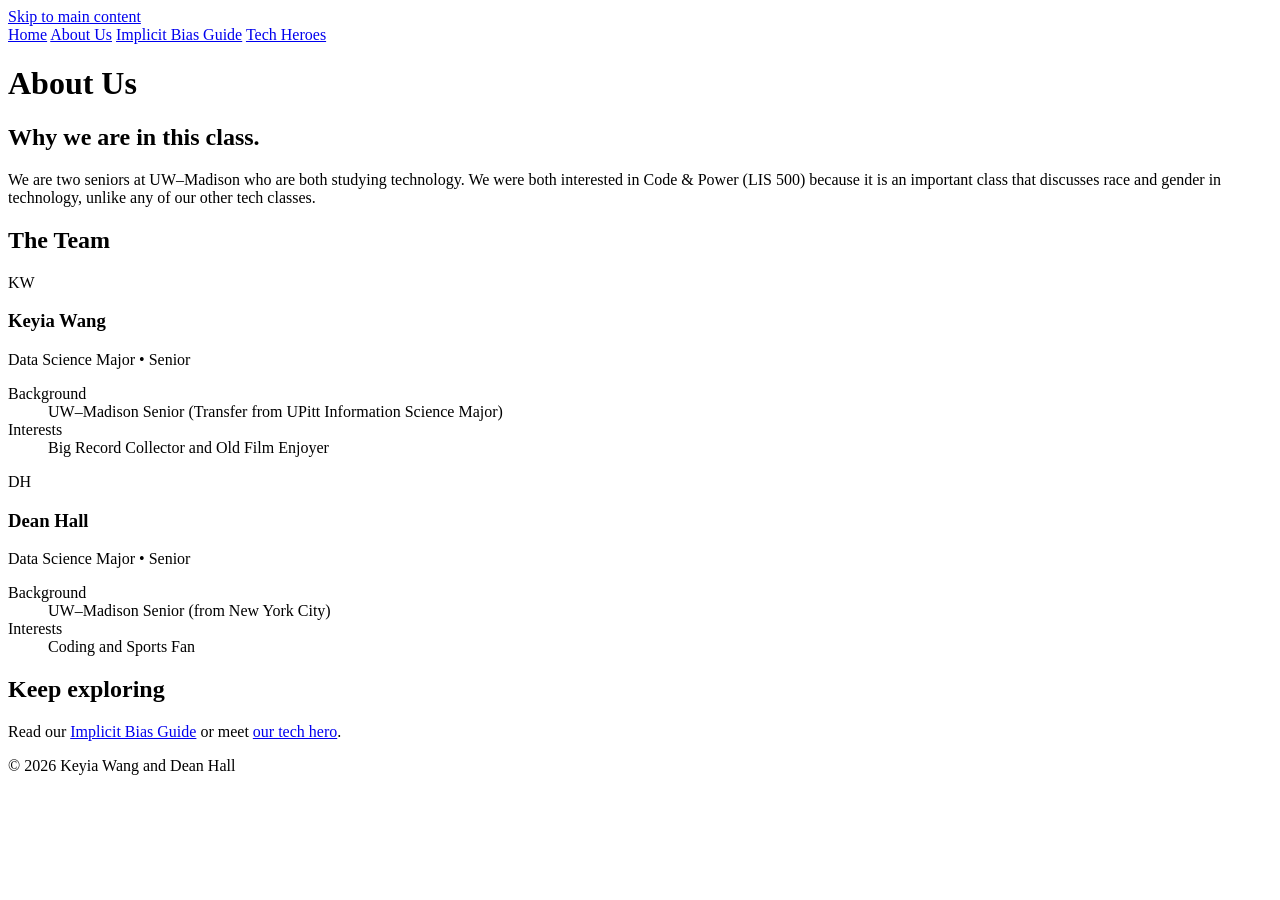
==== about.html @ 8065742a "about us" ====
<!DOCTYPE html>
<html lang="en">
<head>
    <meta charset="UTF-8">
    <meta name="viewport" content="width=device-width, initial-scale=1.0">
    <title>About Us | Project 2</title>
    <link href="https://fonts.googleapis.com/css2?family=Fraunces:wght@600;700&family=Inter:wght@400;600&display=swap" rel="stylesheet">
    <link rel="stylesheet" href="stylepage.css">

    <!-- This is an about us page, which is based off of the videos that we created for our project 1.
         I tried to seperate the data into two parts. One that is a short piece about things that both of us
         have in common, and why we are taking the class. And a second part that is for each person indivually.
         I used the same head, navigation, and footer as every other page, so that it feels consistent to the other pages.
         In this page, I used h1 as the page title, and h2 +3 for the additional sections. DH
    -->

    <!-- I updated this about us page to make our profiles look more organized for the final submission.
         I kept the two parts that Dean set up, including the shared paragraph about our class and each of our original bios.
         Instead of plain text blocks, I wrapped our bios into a two-column responsive card grid with avatar initials.
         I kept the same head, navigation, and footer so it stays consistent with the rest of the site.
         In this page, I kept h1 as the title, and used h2 and h3 along with article tags for the team cards. KW
    -->
</head>

<body>
    <a class="skip-link" href="#main">Skip to main content</a>
    <nav aria-label="Main navigation">
        <a href="index.html">Home</a>
        <a href="about.html" aria-current="page">About Us</a>
        <a href="resources.html">Implicit Bias Guide</a>
        <a href="tech-heroes.html">Tech Heroes</a>
    </nav>

<!-- The skip link wasn’t working before because there was no `main` ID. I added it, and now keyboard users can skip straight to the main content. KW -->
    <main id="main">
        <h1>About Us</h1>

        <!-- Fixed the types, style, and heading of this intro paragraph DH -->
        <h2>Why we are in this class.</h2>
        <p>We are two seniors at UW&ndash;Madison who are both studying technology.
           We were both interested in Code &amp; Power (LIS 500) because it is an important class that discusses race and gender in technology,
           unlike any of our other tech classes.</p>

        <h2>The Team</h2>

        <div class="team-grid">
            <!--This is Keyia Wang's Profile Card (KW) -->
                <article class="profile-card" aria-labelledby="member-kw">
                    <div class="profile-header">
                        <div class="avatar avatar-kw" aria-hidden="true">KW</div>
                        <div>
                            <h3 id="member-kw">Keyia Wang</h3>
                            <p class="member-role">Data Science Major &bull; Senior</p>
                        </div>
                    </div>
                    <dl class="profile-meta">
                        <dt>Background</dt>
                        <dd>UW&ndash;Madison Senior (Transfer from UPitt Information Science Major)</dd>
                        <dt>Interests</dt>
                        <dd>Big Record Collector and Old Film Enjoyer</dd>
                    </dl>
                </article>

                <!--This is Dean Hall's Profile Card (KW)-->
                <article class="profile-card" aria-labelledby="member-dh">
                    <div class="profile-header">
                        <div class="avatar avatar-dh" aria-hidden="true">DH</div>
                        <div>
                            <h3 id="member-dh">Dean Hall</h3>
                            <p class="member-role">Data Science Major &bull; Senior</p>
                        </div>
                    </div>
                    <dl class="profile-meta">
                        <dt>Background</dt>
                        <dd>UW&ndash;Madison Senior (from New York City)</dd>
                        <dt>Interests</dt>
                        <dd>Coding and Sports Fan</dd>
                    </dl>
                </article>
            </div>

            <!-- Added a keep exploring option, to make it easier for visitors to go to a different page. DH -->
            <h2>Keep exploring</h2>
            <p>Read our <a href="resources.html">Implicit Bias Guide</a> or meet <a href="tech-heroes.html">our tech hero</a>.</p>

    </main>

    <footer>
        <p>&copy; 2026 Keyia Wang and Dean Hall</p>
    </footer>
</body>
</html>
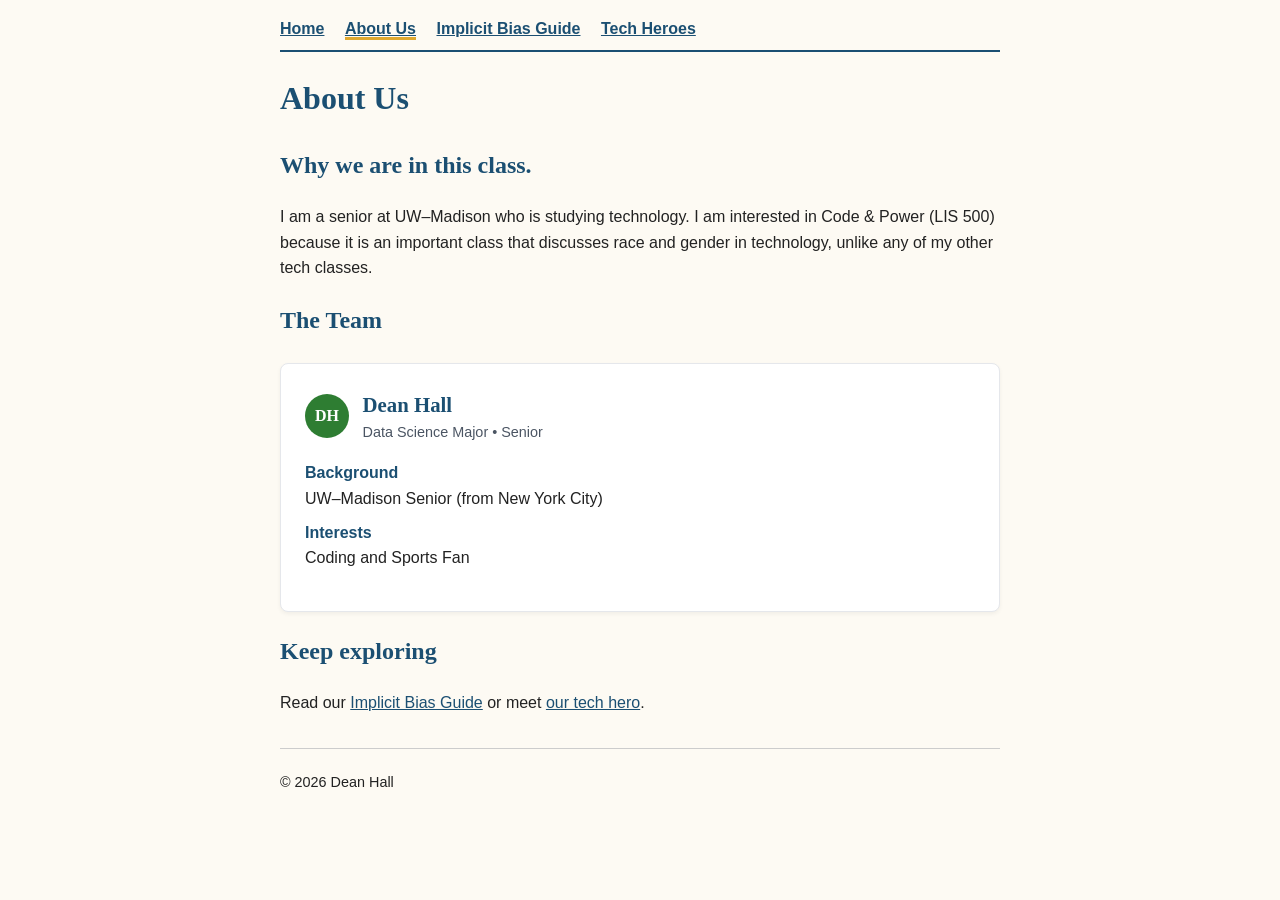
==== commit bfc2f79c: "Update about.html" ====
--- a/about.html
+++ b/about.html
@@ -37,31 +37,14 @@
 
         <!-- Fixed the types, style, and heading of this intro paragraph DH -->
         <h2>Why we are in this class.</h2>
-        <p>We are two seniors at UW&ndash;Madison who are both studying technology.
-           We were both interested in Code &amp; Power (LIS 500) because it is an important class that discusses race and gender in technology,
-           unlike any of our other tech classes.</p>
+        <p>I am a senior at UW&ndash;Madison who is studying technology.
+           I am interested in Code &amp; Power (LIS 500) because it is an important class that discusses race and gender in technology,
+           unlike any of my other tech classes.</p>
 
         <h2>The Team</h2>
 
         <div class="team-grid">
-            <!--This is Keyia Wang's Profile Card (KW) -->
-                <article class="profile-card" aria-labelledby="member-kw">
-                    <div class="profile-header">
-                        <div class="avatar avatar-kw" aria-hidden="true">KW</div>
-                        <div>
-                            <h3 id="member-kw">Keyia Wang</h3>
-                            <p class="member-role">Data Science Major &bull; Senior</p>
-                        </div>
-                    </div>
-                    <dl class="profile-meta">
-                        <dt>Background</dt>
-                        <dd>UW&ndash;Madison Senior (Transfer from UPitt Information Science Major)</dd>
-                        <dt>Interests</dt>
-                        <dd>Big Record Collector and Old Film Enjoyer</dd>
-                    </dl>
-                </article>
-
-                <!--This is Dean Hall's Profile Card (KW)-->
+                            <!--This is Dean Hall's Profile Card (KW)-->
                 <article class="profile-card" aria-labelledby="member-dh">
                     <div class="profile-header">
                         <div class="avatar avatar-dh" aria-hidden="true">DH</div>
@@ -86,7 +69,7 @@
     </main>
 
     <footer>
-        <p>&copy; 2026 Keyia Wang and Dean Hall</p>
+        <p>&copy; 2026 Dean Hall</p>
     </footer>
 </body>
 </html>
--- a/stylepage.css
+++ b/stylepage.css
@@ -0,0 +1,410 @@
+body {
+    font-family: "Inter", Arial, sans-serif;
+    max-width: 45rem;
+    margin: 0 auto;
+    padding: 1rem;
+    line-height: 1.6;
+    color: #222222;
+    background: #fdfaf3;
+}
+
+h1, h2, h3 {
+    color: #1b4f72;
+    font-family: "Fraunces", Georgia, serif;
+}
+
+a {
+    color: #1b4f72;
+}
+
+a:focus {
+    outline: 3px solid #e0a82e;
+}
+
+nav {
+    border-bottom: 2px solid #1b4f72;
+    padding-bottom: 0.5rem;
+    margin-bottom: 1rem;
+}
+
+nav a {
+    margin-right: 1rem;
+    font-weight: bold;
+}
+
+img {
+    max-width: 100%;
+    height: auto;
+}
+
+/* The thin light gray line at the bottom of the page serves as a separator between the footer and the rest of the content. There is also a bit of extra space above the footer line. The text in the footer is displayed in a smaller font size than the rest of the content, since the copyright information is less important than the content above it. The page now looks more organized. KW */
+footer {
+    border-top: 1px solid #cccccc;
+    margin-top: 2rem;
+    padding-top: 0.5rem;
+    font-size: 0.9rem;
+}
+/* In hovering over a link, the background of the text changes to a light yellow color, and the text itself turns black. This highlights the link further so it’s more noticeable and clearly indicates that it can be clicked. It also serves a purpose by enabling users to know where on the page they are clicking. KW */
+a:hover { background: #fdf0c8; color: #000000; }
+   nav a:hover { border-bottom: 3px solid #e0a82e; }
+   nav a[aria-current="page"] { border-bottom: 3px solid #e0a82e; }
+   img { border-radius: 0.75rem; transition: transform 0.2s ease; }
+   img:hover { transform: scale(1.03); }
+   iframe { max-width: 100%; }
+
+  /* The skip link is hidden off-screen and appears when someone presses Tab, so keyboard users can skip the navigation and go directly to the main content. KW */
+.skip-link { position: absolute; left: 0.5rem; top: -3rem; background: #1b4f72; color: #ffffff; padding: 0.5rem 1rem; }
+   .skip-link:focus { top: 0.5rem; }
+
+ /* Styled the team section into responsive cards instead of plain text blocks.
+   Added a simple 2-column grid and subtle shadow/hover effects.
+   Kept all of our original bio text intact. KW */
+
+.team-grid {
+    display: grid;
+    grid-template-columns: repeat(auto-fit, minmax(280px, 1fr));
+    gap: 1.5rem;
+    margin-top: 1.5rem;
+}
+
+.profile-card {
+    background: #ffffff;
+    border: 1px solid #e5e7eb;
+    border-radius: 8px;
+    padding: 1.5rem;
+    box-shadow: 0 2px 4px rgba(0, 0, 0, 0.05);
+    transition: transform 0.2s ease, box-shadow 0.2s ease;
+}
+
+.profile-card:hover {
+    transform: translateY(-3px);
+    box-shadow: 0 6px 12px rgba(0, 0, 0, 0.08);
+}
+
+.profile-header {
+    display: flex;
+    align-items: center;
+    gap: 0.85rem;
+    margin-bottom: 1rem;
+}
+
+.profile-header h3 {
+    margin: 0;
+    font-size: 1.3rem;
+}
+
+/* Initials badges for our profile headers DH */
+.avatar {
+    width: 44px;
+    height: 44px;
+    border-radius: 50%;
+    display: flex;
+    align-items: center;
+    justify-content: center;
+    font-family: 'Fraunces', serif;
+    font-weight: 700;
+    font-size: 1rem;
+    color: #ffffff;
+}
+
+.avatar-kw {
+    background-color: #1b4f72;
+}
+
+.avatar-dh {
+    background-color: #2e7d32;
+}
+
+.bio-text {
+    line-height: 1.6;
+    color: #374151;
+    margin: 0;
+}
+
+/* I added these styles for the home page header and cards so they fit the new grid. KW */
+.home-hero {
+    margin-bottom: 2rem;
+    padding-bottom: 1rem;
+    border-bottom: 1px solid #e5e7eb;
+}
+
+.welcome-text {
+    font-size: 1.1rem;
+    color: #4b5563;
+    line-height: 1.6;
+}
+
+.home-member-card {
+    padding: 1.25rem;
+}
+
+.home-member-card .profile-header {
+    margin-bottom: 0;
+}
+
+/* I made the card links block elements and removed default underline so the cards look clean and clickable. KW */
+.card-link {
+    text-decoration: none;
+    color: inherit;
+    display: block;
+}
+
+.card-link:focus-visible {
+    outline: 2px solid #1b4f72;
+    border-radius: 8px;
+}
+
+
+/* I styled the resource guide into distinct topic cards with highlight boxes for takeaways. KW */
+.resource-hero {
+    margin-bottom: 2rem;
+    padding-bottom: 1rem;
+    border-bottom: 1px solid #e5e7eb;
+}
+
+.guide-intro {
+    font-size: 1.05rem;
+    color: #4b5563;
+    line-height: 1.6;
+}
+
+.resource-container {
+    display: flex;
+    flex-direction: column;
+    gap: 2rem;
+}
+
+.resource-card {
+    background: #ffffff;
+    border: 1px solid #e5e7eb;
+    border-radius: 8px;
+    padding: 1.75rem;
+    box-shadow: 0 2px 4px rgba(0, 0, 0, 0.05);
+}
+
+.resource-card h2 {
+    margin-top: 0;
+    color: #1b4f72;
+}
+
+.resource-takeaway {
+    background: #f8fafc;
+    border-left: 4px solid #1b4f72;
+    padding: 0.85rem 1.25rem;
+    margin: 1.25rem 0;
+    border-radius: 0 6px 6px 0;
+}
+
+.takeaway-title {
+    font-weight: 700;
+    color: #0f172a;
+    margin-bottom: 0.25rem;
+}
+
+.resource-takeaway p {
+    margin: 0;
+    font-size: 0.95rem;
+    color: #334155;
+    line-height: 1.5;
+}
+
+.resource-links {
+    margin-top: 1rem;
+}
+
+.links-title {
+    font-weight: 600;
+    color: #475569;
+    margin-bottom: 0.25rem;
+}
+
+.resource-links ul {
+    margin: 0.25rem 0 0 1.2rem;
+    padding: 0;
+}
+
+.resource-links li {
+    margin-bottom: 0.25rem;
+}
+
+
+/* I styled the Tech Heroes page so the photo and bio sit side-by-side on desktop screens.
+   Also added rounded corners and subtle shadow to the hero card and image. KW */
+
+.hero-page-header {
+    margin-bottom: 2rem;
+    padding-bottom: 1rem;
+    border-bottom: 1px solid #e5e7eb;
+}
+
+.hero-feature-card {
+    background: #ffffff;
+    border: 1px solid #e5e7eb;
+    border-radius: 8px;
+    padding: 2rem;
+    box-shadow: 0 2px 4px rgba(0, 0, 0, 0.05);
+}
+
+.hero-feature-card h2 {
+    margin-top: 0;
+    color: #1b4f72;
+    font-size: 1.6rem;
+}
+
+.hero-content-wrapper {
+    display: flex;
+    flex-wrap: wrap;
+    gap: 2rem;
+    align-items: flex-start;
+    margin-top: 1.25rem;
+}
+
+.hero-figure {
+    margin: 0;
+    flex: 0 0 auto;
+    max-width: 100%;
+}
+
+.hero-image {
+    display: block;
+    border-radius: 8px;
+    box-shadow: 0 4px 6px rgba(0, 0, 0, 0.08);
+    max-width: 100%;
+    height: auto;
+}
+
+.hero-figure figcaption {
+    font-size: 0.85rem;
+    color: #6b7280;
+    margin-top: 0.5rem;
+    font-style: italic;
+}
+
+.hero-bio-text {
+    flex: 1 1 320px;
+}
+
+/* The hero bio is several paragraphs, so each one gets space below it. DH */
+.hero-bio-text p {
+    margin: 0 0 1rem;
+    line-height: 1.7;
+    color: #374151;
+    font-size: 1rem;
+}
+
+.hero-bio-text p:last-child {
+    margin-bottom: 0;
+}
+
+.hero-links-box {
+    margin-top: 2rem;
+    padding-top: 1.5rem;
+    border-top: 1px solid #e5e7eb;
+}
+
+.hero-links-box h3 {
+    margin: 0 0 0.75rem 0;
+    font-size: 1.15rem;
+    color: #1f2937;
+}
+
+.hero-links-list {
+    margin: 0;
+    padding-left: 1.25rem;
+    line-height: 1.6;
+}
+
+.hero-links-list li {
+    margin-bottom: 0.4rem;
+}
+
+/* FINAL STYLE EDIT
+   These new final style rule edits help support the entire page, and make
+   the page look and run better. DH */
+
+/* Re-does the main page link on the Home page. DH */
+.button {
+    display: inline-block;
+    background: #1b4f72;
+    color: #ffffff;
+    padding: 0.75rem 1.5rem;
+    border-radius: 8px;
+    text-decoration: none;
+    font-weight: 600;
+}
+
+.button:hover {
+    background: #0f3550;
+    color: #ffffff;
+}
+
+/* Adds three previews on the home page. DH */
+.explore-grid {
+    display: grid;
+    gap: 1rem;
+    margin-top: 1rem;
+}
+
+.card-desc {
+    margin: 0.5rem 0 0;
+    color: #4b5563;
+    font-size: 0.95rem;
+}
+
+.card-cta {
+    margin: 0.75rem 0 0;
+    font-weight: 600;
+    color: #1b4f72;
+}
+
+/* Changes the yellow highlighter */
+.card-link:hover {
+    background: transparent;
+    color: inherit;
+}
+
+/* Changes the tech hero photo, to allow the photo to be beside text. DH */
+.featured-hero {
+    display: flex;
+    flex-wrap: nowrap;
+    align-items: center;
+    gap: 1.25rem;
+}
+
+.featured-hero img {
+    width: 140px;
+    flex-shrink: 0;
+}
+
+.featured-hero p {
+    flex: 1;
+    min-width: 0;
+    margin: 0;
+}
+
+/* Key terms put at top of resource guide DH */
+.key-terms dt {
+    font-weight: 700;
+    color: #1b4f72;
+}
+
+.key-terms dd {
+    margin: 0 0 0.75rem 0;
+}
+
+/* New styles for profiles on the About Us page. DH */
+.member-role {
+    margin: 0;
+    font-size: 0.9rem;
+    color: #4b5563;
+}
+
+.profile-meta dt {
+    font-weight: 700;
+    color: #1b4f72;
+    margin-top: 0.5rem;
+}
+
+.profile-meta dd {
+    margin: 0;
+}
